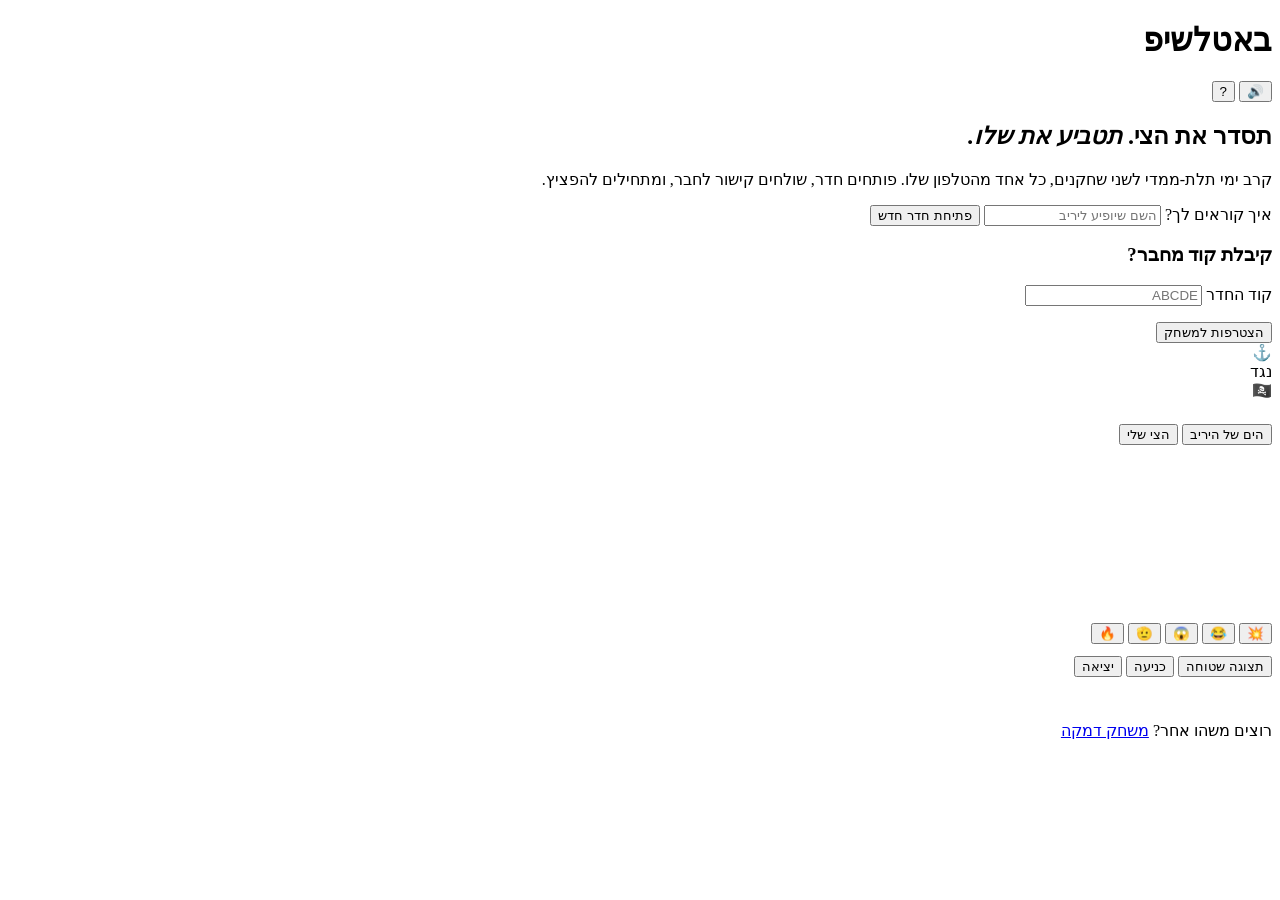
==== battleship/index.html @ 6ab51297 "Battleship: page, 3D styles, rules engine" ====
<!DOCTYPE html>
<html lang="he" dir="rtl">
<head>
<meta charset="utf-8">
<meta name="viewport" content="width=device-width, initial-scale=1, viewport-fit=cover">
<meta name="theme-color" content="#06121c">
<title>באטלשיפ</title>
<meta name="description" content="באטלשיפ תלת-ממדי אונליין לשני שחקנים, כל אחד מהטלפון שלו. בלי הרשמה.">
<link rel="preconnect" href="https://fonts.googleapis.com">
<link rel="preconnect" href="https://fonts.gstatic.com" crossorigin>
<link href="https://fonts.googleapis.com/css2?family=Secular+One&family=Rubik:wght@400;500;700&display=swap" rel="stylesheet">
<link rel="stylesheet" href="style.css">
</head>
<body>
<div class="wrap">
  <header class="top">
    <h1 class="logo"><span class="radar-dot" aria-hidden="true"></span>באטלשיפ</h1>
    <div class="row" style="flex-wrap:nowrap">
      <button class="icon-btn" id="soundBtn" aria-pressed="true" aria-label="צלילים">🔊</button>
      <button class="icon-btn" id="rulesBtn" aria-label="חוקי המשחק">?</button>
    </div>
  </header>

  <!-- HOME -->
  <main id="home" class="wrap" style="padding:0">
    <section class="hero">
      <h2>תסדר את הצי. <em>תטביע את שלו.</em></h2>
      <p>קרב ימי תלת-ממדי לשני שחקנים, כל אחד מהטלפון שלו. פותחים חדר, שולחים קישור לחבר, ומתחילים להפציץ.</p>
    </section>
    <div class="hero-sea" aria-hidden="true"><div class="wave"></div><div class="boat"></div><div class="wave w2"></div></div>
    <div class="card">
      <label class="f" for="nameIn">איך קוראים לך?
        <input class="t" id="nameIn" maxlength="16" autocomplete="nickname" placeholder="השם שיופיע ליריב">
      </label>
      <button class="btn btn-primary" id="createBtn">פתיחת חדר חדש</button>
    </div>
    <div class="card">
      <h3>קיבלת קוד מחבר?</h3>
      <label class="f" for="codeIn">קוד החדר
        <input class="t code" id="codeIn" maxlength="5" autocomplete="off" placeholder="ABCDE" aria-describedby="joinErr">
      </label>
      <p class="err" id="joinErr" role="alert"></p>
      <button class="btn btn-ghost" id="joinBtn">הצטרפות למשחק</button>
    </div>
  </main>

  <!-- GAME -->
  <main id="game" hidden style="display:flex;flex-direction:column;gap:12px">
    <div class="banner" id="waitBanner" hidden>
      <div class="share">
        <p>שלח לחבר את הקישור או את הקוד:</p>
        <div class="bigcode" id="bigCode">-----</div>
        <div class="row">
          <button class="btn btn-primary" id="shareBtn">שליחת קישור</button>
          <button class="btn btn-ghost" id="copyBtn">העתקת קישור</button>
        </div>
        <p class="hint">בינתיים אפשר כבר לסדר את הצי.</p>
      </div>
    </div>

    <div class="players">
      <div class="pl" id="plMe"><span class="flag" aria-hidden="true">⚓</span><div class="who"><span class="nm"></span><span class="sub"><span class="online"></span><span class="st"></span></span></div></div>
      <span class="vs" aria-hidden="true">נגד</span>
      <div class="pl" id="plOpp"><span class="flag" aria-hidden="true">🏴‍☠️</span><div class="who"><span class="nm"></span><span class="sub"><span class="online"></span><span class="st"></span></span></div></div>
    </div>

    <div class="status" id="status" aria-live="polite"></div>

    <div class="tabs" role="tablist" aria-label="איזה לוח להציג">
      <button role="tab" id="tabEnemy" aria-selected="false" aria-controls="stage">הים של היריב</button>
      <button role="tab" id="tabMine" aria-selected="true" aria-controls="stage">הצי שלי</button>
    </div>

    <div class="stage" id="stage" role="tabpanel">
      <div class="scene">
        <div class="board3d" id="board3d">
          <div class="rim" aria-hidden="true"></div>
          <div class="water" aria-hidden="true"></div>
          <div class="coords x" id="coordX" aria-hidden="true"></div>
          <div class="coords y" id="coordY" aria-hidden="true"></div>
          <div class="grid" id="grid" role="grid" aria-label="לוח"></div>
          <div class="radar" aria-hidden="true"></div>
          <div class="ships" id="ships" aria-hidden="true"></div>
          <div class="marks" id="marks" aria-hidden="true"></div>
          <div class="shells" id="shells" aria-hidden="true"></div>
        </div>
      </div>
      <canvas class="fx" id="fx" aria-hidden="true"></canvas>
    </div>

    <div class="panel" id="placePanel" hidden>
      <h3>סדר את הצי: בחר אונייה ולחץ על הלוח</h3>
      <div class="dock" id="dock"></div>
      <div class="row">
        <button class="btn btn-ghost" id="rotateBtn">⟳ סיבוב</button>
        <button class="btn btn-ghost" id="randomBtn">🎲 סידור אקראי</button>
        <button class="btn btn-ghost" id="clearBtn">ניקוי</button>
      </div>
      <button class="btn btn-sonar" id="readyBtn" disabled>הצי מוכן, לקרב!</button>
    </div>

    <div class="panel firebar" id="fireBar" hidden>
      <div class="target" id="targetLbl">בחר משבצת בים של היריב</div>
      <button class="btn btn-primary btn-fire" id="fireBtn" disabled>אש! 💥</button>
    </div>

    <div class="fleets" id="fleets" hidden>
      <div class="fleet" id="fleetMine"><h4>הצי שלי</h4></div>
      <div class="fleet" id="fleetOpp"><h4>הצי של היריב</h4></div>
    </div>
    <div class="stats" id="stats" hidden>
      <span>יריות: <b id="stShots">0</b></span>
      <span>פגיעות: <b id="stHits">0</b></span>
      <span>דיוק: <b id="stAcc">0%</b></span>
    </div>

    <div class="react" id="react" aria-label="תגובות ליריב">
      <button data-e="💥" aria-label="בום">💥</button>
      <button data-e="😂" aria-label="צוחק">😂</button>
      <button data-e="😱" aria-label="בהלם">😱</button>
      <button data-e="🫡" aria-label="הצדעה">🫡</button>
      <button data-e="🔥" aria-label="אש">🔥</button>
    </div>

    <div class="actions">
      <button class="btn btn-ghost" id="flatBtn" aria-pressed="false">תצוגה שטוחה</button>
      <button class="btn btn-danger" id="resignBtn">כניעה</button>
      <button class="btn btn-ghost" id="leaveBtn">יציאה</button>
    </div>
    <p class="hint" id="roomHint" style="text-align:center"></p>
  </main>

  <footer>רוצים משהו אחר? <a href="../">משחק דמקה</a></footer>
</div>

<div id="live" class="sr" aria-live="assertive"></div>

<dialog id="rulesDlg" aria-labelledby="rulesH">
  <h2 id="rulesH">איך משחקים</h2>
  <ul>
    <li>לכל שחקן לוח של 10×10 וצי של 5 אוניות: נושאת מטוסים (5), ספינת קרב (4), משחתת (3), צוללת (3) וסיירת (2).</li>
    <li>מסדרים את האוניות לאורך או לרוחב, בלי חפיפה. אפשר לסדר לבד או אקראית.</li>
    <li>יורים בתורות, ירייה אחת בכל תור. היריב עונה אוטומטית: פגיעה 🔥 או החטאה 💧.</li>
    <li>כשכל המשבצות של אונייה נפגעו, היא טובעת וכולם רואים איזו אונייה זו.</li>
    <li>מי שמטביע ראשון את כל הצי של היריב מנצח.</li>
    <li>הוגנות: לפני הקרב כל טלפון נועל את הסידור שלו בחותמת סודית. בסוף המשחק הסידור נחשף, והאתר בודק שאף אחד לא שיקר.</li>
  </ul>
  <p class="hint">משחקים: בתור שלך לוחצים על משבצת בים של היריב כדי לכוון, ואז על "אש!". אפשר גם עם מקלדת: חצים ו-Enter.</p>
  <form method="dialog"><button class="btn btn-primary" style="width:100%">הבנתי</button></form>
</dialog>

<dialog id="endDlg" aria-labelledby="endH">
  <h2 id="endH" class="sr">סוף המשחק</h2>
  <div class="result-big" id="endBig"></div>
  <p id="endText" style="text-align:center;margin:0 0 6px"></p>
  <p class="verify" id="verifyTxt"></p>
  <div class="row">
    <button class="btn btn-primary" id="rematchBtn">משחק חוזר</button>
    <button class="btn btn-ghost" id="endClose">לראות את הלוח</button>
  </div>
</dialog>

<dialog id="confirmDlg" aria-labelledby="confirmH">
  <h2 id="confirmH">בטוח?</h2>
  <p id="confirmText"></p>
  <div class="row">
    <button class="btn btn-danger" id="confirmYes">כן</button>
    <button class="btn btn-ghost" id="confirmNo">לא</button>
  </div>
</dialog>

<div class="toast" id="toast" role="status" hidden></div>

<script src="game.js"></script>
<script src="app.js"></script>
</body>
</html>
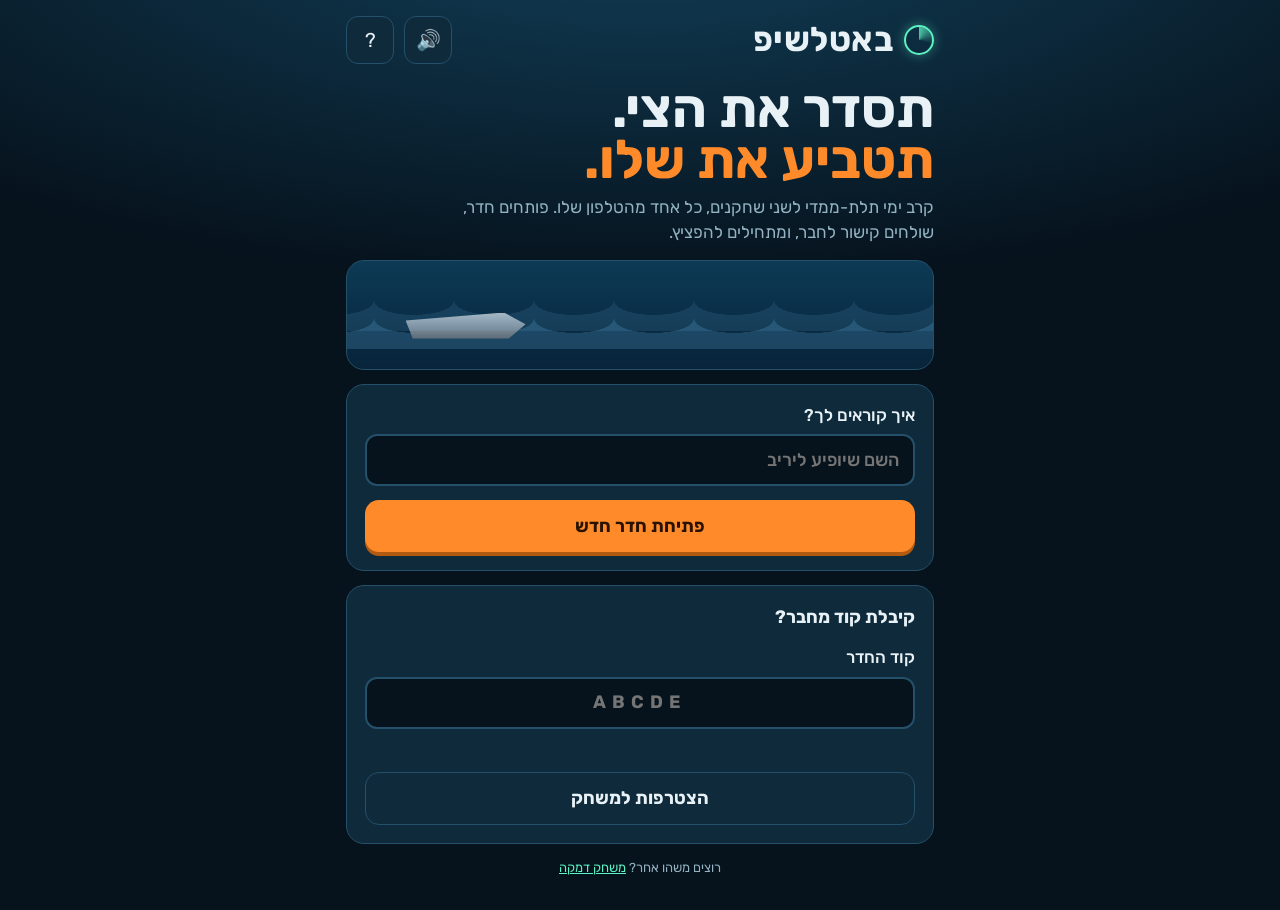
==== commit ec3070d3: "Battleship: weapons bar UI and styles" ====
--- a/battleship/index.html
+++ b/battleship/index.html
@@ -99,9 +99,13 @@
       <button class="btn btn-sonar" id="readyBtn" disabled>הצי מוכן, לקרב!</button>
     </div>
 
-    <div class="panel firebar" id="fireBar" hidden>
-      <div class="target" id="targetLbl">בחר משבצת בים של היריב</div>
-      <button class="btn btn-primary btn-fire" id="fireBtn" disabled>אש! 💥</button>
+    <div class="panel" id="fireBar" hidden>
+      <div class="weapons" id="weapons" role="radiogroup" aria-label="בחירת נשק"></div>
+      <div class="firebar">
+        <div class="target" id="targetLbl">בחר משבצת בים של היריב</div>
+        <button class="btn btn-ghost" id="dirBtn" hidden>↔ לרוחב</button>
+        <button class="btn btn-primary btn-fire" id="fireBtn" disabled>אש! 💥</button>
+      </div>
     </div>
 
     <div class="fleets" id="fleets" hidden>
@@ -140,7 +144,14 @@
   <ul>
     <li>לכל שחקן לוח של 10×10 וצי של 5 אוניות: נושאת מטוסים (5), ספינת קרב (4), משחתת (3), צוללת (3) וסיירת (2).</li>
     <li>מסדרים את האוניות לאורך או לרוחב, בלי חפיפה. אפשר לסדר לבד או אקראית.</li>
-    <li>יורים בתורות, ירייה אחת בכל תור. היריב עונה אוטומטית: פגיעה 🔥 או החטאה 💧.</li>
+    <li>יורים בתורות. היריב עונה אוטומטית: פגיעה 🔥 או החטאה 💧. <b>פגיעה בירייה רגילה = עוד ירייה.</b></li>
+    <li><b>נשק מיוחד</b> (במקום ירייה רגילה):
+      ✈️ מתקפה אווירית: 5 משבצות בצורת + (פעמיים) ·
+      🚀 טיל טומהוק: ריבוע 3×3 (פעם אחת) ·
+      💥 טילי אפאצ'י: 3 משבצות בקו (פעמיים) ·
+      🌊 טורפדו: שוחה לאורך שורה או טור עד האונייה הראשונה (פעמיים) ·
+      📡 סונאר: בודק אם יש אונייה בריבוע 3×3 בלי לירות (פעמיים).</li>
+    <li>כל נשק שייך לאונייה: נושאת המטוסים, ספינת הקרב, המשחתת, הצוללת והסיירת. כשהאונייה טובעת, הנשק שלה אובד.</li>
     <li>כשכל המשבצות של אונייה נפגעו, היא טובעת וכולם רואים איזו אונייה זו.</li>
     <li>מי שמטביע ראשון את כל הצי של היריב מנצח.</li>
     <li>הוגנות: לפני הקרב כל טלפון נועל את הסידור שלו בחותמת סודית. בסוף המשחק הסידור נחשף, והאתר בודק שאף אחד לא שיקר.</li>
--- a/battleship/style.css
+++ b/battleship/style.css
@@ -0,0 +1,274 @@
+/* Direction: a naval war room at night. Deep ocean under a tilted 3D camera, sonar-green
+   instrument glow, steel-grey ships, and one signal-orange accent for "fire here". */
+@property --ang { syntax: "<angle>"; initial-value: 0deg; inherits: false; }
+:root {
+  --abyss: #06121c;
+  --deep: #0a1f2e;
+  --panel: #0f2a3b;
+  --panel-2: #143649;
+  --line: #24506a;
+  --text: #e8f1f5;
+  --muted: #93b3c2;
+  --sonar: #5cf2c3;
+  --accent: #ff8a2a;
+  --accent-ink: #2a1200;
+  --danger: #ff4d3d;
+  --sea-1: #0b4a6e;
+  --sea-2: #0a3654;
+  --steel: #7f8f9c;
+  --display: "Secular One", "Rubik", system-ui, sans-serif;
+  --body: "Rubik", system-ui, -apple-system, "Segoe UI", Arial, sans-serif;
+  --tilt: 32deg;
+  --cs: 34px;
+  color-scheme: dark;
+}
+:root.flat { --tilt: 0deg; }
+* { box-sizing: border-box; }
+html, body { height: 100%; margin: 0; }
+html { overflow-x: hidden; }
+body {
+  background: radial-gradient(130% 70% at 50% -10%, #12405a 0%, var(--abyss) 60%) fixed, var(--abyss);
+  color: var(--text); font-family: var(--body); font-size: 17px; line-height: 1.5;
+  -webkit-tap-highlight-color: transparent; overflow-x: hidden;
+  padding: env(safe-area-inset-top) env(safe-area-inset-right) env(safe-area-inset-bottom) env(safe-area-inset-left);
+}
+button { font: inherit; color: inherit; }
+:focus-visible { outline: 3px solid var(--sonar); outline-offset: 2px; }
+.sr { position: absolute; width: 1px; height: 1px; overflow: hidden; clip: rect(0 0 0 0); white-space: nowrap; }
+[hidden] { display: none !important; }
+.wrap { max-width: 620px; margin: 0 auto; padding: 16px 16px 32px; display: flex; flex-direction: column; gap: 14px; min-height: 100%; }
+header.top { display: flex; align-items: center; justify-content: space-between; gap: 12px; }
+.logo { font-family: var(--display); font-size: 34px; line-height: 1; margin: 0; display: flex; align-items: center; gap: 10px; letter-spacing: .5px; }
+.logo .radar-dot { width: 30px; height: 30px; border-radius: 50%; border: 2px solid var(--sonar); position: relative; overflow: hidden; box-shadow: 0 0 12px rgba(92,242,195,.4); }
+.logo .radar-dot::after { content: ""; position: absolute; inset: 0; background: conic-gradient(from 0deg, rgba(92,242,195,.8), transparent 30%); animation: rot 2.4s linear infinite; }
+@keyframes rot { to { transform: rotate(360deg); } }
+.icon-btn { min-width: 48px; min-height: 48px; border-radius: 12px; border: 1px solid var(--line); background: var(--panel); display: inline-grid; place-items: center; cursor: pointer; font-size: 20px; text-decoration: none; color: var(--text); }
+.btn { min-height: 52px; padding: 12px 20px; border-radius: 14px; border: 0; cursor: pointer; font-weight: 700; font-size: 18px; display: inline-flex; align-items: center; justify-content: center; gap: 8px; transition: transform .12s; }
+.btn:active { transform: scale(.97); }
+.btn-primary { background: var(--accent); color: var(--accent-ink); box-shadow: 0 4px 0 #b25a0f; }
+.btn-sonar { background: var(--sonar); color: #00281c; box-shadow: 0 4px 0 #2a9e7c; }
+.btn-ghost { background: var(--panel); border: 1px solid var(--line); }
+.btn-danger { background: transparent; border: 1px solid var(--danger); color: var(--danger); }
+.btn[disabled] { opacity: .45; cursor: not-allowed; }
+.row { display: flex; gap: 10px; flex-wrap: wrap; }
+.row > .btn { flex: 1 1 120px; }
+
+/* home */
+.hero h2 { font-family: var(--display); font-size: 54px; line-height: .95; margin: 6px 0 8px; text-wrap: balance; }
+.hero h2 em { font-style: normal; color: var(--accent); }
+.hero p { margin: 0; color: var(--muted); max-width: 46ch; }
+.card { background: var(--panel); border: 1px solid var(--line); border-radius: 18px; padding: 18px; display: grid; gap: 14px; }
+.card h3 { margin: 0; font-size: 18px; }
+label.f { display: grid; gap: 6px; font-weight: 500; }
+input.t { min-height: 52px; border-radius: 12px; border: 2px solid var(--line); background: var(--abyss); color: var(--text); padding: 10px 14px; font: inherit; font-size: 18px; width: 100%; }
+input.t:focus { border-color: var(--sonar); outline: none; }
+input.code { text-transform: uppercase; letter-spacing: 6px; font-weight: 700; text-align: center; direction: ltr; }
+.hint { color: var(--muted); font-size: 15px; margin: 0; }
+.err { color: var(--danger); font-size: 15px; margin: 0; min-height: 1em; }
+.hero-sea { height: 110px; border-radius: 18px; overflow: hidden; position: relative; background: linear-gradient(180deg, #0d3a55, #07243a); border: 1px solid var(--line); }
+.hero-sea .wave { position: absolute; left: -50%; width: 200%; height: 60px; bottom: -10px; background: radial-gradient(40px 14px at 40px 0, transparent 98%, rgba(120,200,255,.18) 100%) 0 0 / 80px 30px repeat-x; animation: waveX 6s linear infinite; }
+.hero-sea .wave.w2 { bottom: 8px; opacity: .6; animation-duration: 9s; animation-direction: reverse; }
+.hero-sea .boat { position: absolute; bottom: 30px; left: 10%; width: 120px; height: 26px; background: linear-gradient(#a9b6c0, #5c6b77); clip-path: polygon(0 30%, 82% 0, 100% 45%, 86% 100%, 6% 100%); animation: sail 14s ease-in-out infinite alternate, bob 2.6s ease-in-out infinite; }
+.hero-sea .boat::before { content: ""; position: absolute; left: 30%; top: -14px; width: 26px; height: 16px; background: #c6d1d9; }
+@keyframes waveX { to { transform: translateX(80px); } }
+@keyframes sail { to { left: 62%; } }
+
+/* players */
+.players { display: grid; grid-template-columns: 1fr auto 1fr; gap: 8px; }
+.pl { background: var(--panel); border: 2px solid var(--line); border-radius: 14px; padding: 8px 10px; display: flex; align-items: center; gap: 10px; min-width: 0; transition: border-color .3s, box-shadow .3s; }
+.pl.turn { border-color: var(--accent); box-shadow: 0 0 0 3px rgba(255,138,42,.2), 0 0 22px rgba(255,138,42,.25); }
+.pl .flag { width: 26px; height: 26px; border-radius: 8px; display: grid; place-items: center; font-size: 15px; background: var(--panel-2); flex: none; }
+.pl .who { display: grid; min-width: 0; line-height: 1.2; }
+.pl .nm { font-weight: 700; white-space: nowrap; overflow: hidden; text-overflow: ellipsis; }
+.pl .sub { font-size: 13px; color: var(--muted); display: flex; gap: 6px; align-items: center; }
+.online { width: 8px; height: 8px; border-radius: 50%; background: #5d7472; display: inline-block; }
+.online.on { background: var(--sonar); animation: onl 2s infinite; }
+@keyframes onl { 70% { box-shadow: 0 0 0 6px rgba(92,242,195,0); } 0% { box-shadow: 0 0 0 0 rgba(92,242,195,.6); } }
+.vs { font-family: var(--display); color: var(--muted); align-self: center; }
+.status { text-align: center; font-weight: 700; font-size: 18px; min-height: 28px; display: flex; gap: 8px; align-items: center; justify-content: center; flex-wrap: wrap; }
+.status .pill { background: var(--accent); color: var(--accent-ink); border-radius: 999px; padding: 2px 12px; font-size: 15px; }
+.status.flash { animation: stFlash .6s ease; }
+@keyframes stFlash { 30% { transform: scale(1.12); color: var(--accent); } }
+
+/* view tabs */
+.tabs { display: grid; grid-template-columns: 1fr 1fr; background: var(--panel); border: 1px solid var(--line); border-radius: 14px; padding: 4px; gap: 4px; }
+.tabs button { min-height: 44px; border: 0; border-radius: 10px; background: transparent; color: var(--muted); font-weight: 700; cursor: pointer; }
+.tabs button[aria-selected="true"] { background: var(--panel-2); color: var(--text); box-shadow: inset 0 0 0 1px var(--line); }
+
+/* ===================== 3D SEA ===================== */
+.stage { position: relative; overflow: hidden; padding: 10px 6px 6px; margin: 0 -6px; border-radius: 18px; }
+.scene { perspective: 1100px; perspective-origin: 50% -20%; padding: 14px 22px 4px; }
+.board3d { position: relative; width: 100%; aspect-ratio: 1; direction: ltr; transform-style: preserve-3d; transform: rotateX(var(--tilt)); transform-origin: 50% 60%; transition: transform .6s cubic-bezier(.3,.8,.3,1); }
+.board3d.swap { animation: swapIn .55s cubic-bezier(.3,.8,.3,1); }
+@keyframes swapIn { from { transform: rotateX(var(--tilt)) rotateZ(-8deg) scale(.86); opacity: .3; } }
+.rim { position: absolute; inset: -10px; pointer-events: none; border-radius: 14px; background: linear-gradient(160deg, #3b4e5c, #18242d); transform: translateZ(-6px); box-shadow: 0 40px 60px rgba(0,0,0,.6), inset 0 2px 0 rgba(255,255,255,.18); }
+.rim::after { content: ""; position: absolute; left: 10px; right: 10px; bottom: -14px; height: 14px; background: linear-gradient(#14202a, #0a1218); transform-origin: top; transform: rotateX(-90deg); }
+.water { position: absolute; inset: 0; border-radius: 6px; overflow: hidden; pointer-events: none; transform: translateZ(-1px);
+  background:
+    radial-gradient(60% 40% at 30% 20%, rgba(120,220,255,.18), transparent),
+    linear-gradient(170deg, var(--sea-1), var(--sea-2) 70%, #072a42); }
+.water::before, .water::after { content: ""; position: absolute; inset: -50%;
+  background: repeating-radial-gradient(circle at 30% 40%, rgba(255,255,255,0) 0 18px, rgba(170,230,255,.07) 19px 21px, rgba(255,255,255,0) 22px 40px);
+  animation: caustic 14s linear infinite; }
+.water::after { background: repeating-radial-gradient(circle at 70% 60%, rgba(255,255,255,0) 0 26px, rgba(170,230,255,.06) 27px 29px, rgba(255,255,255,0) 30px 52px); animation-duration: 19s; animation-direction: reverse; }
+@keyframes caustic { to { transform: translate(12%, 8%) rotate(10deg); } }
+.grid { position: absolute; inset: 0; transform: translateZ(.5px); display: grid; grid-template-columns: repeat(10, 1fr); grid-template-rows: repeat(10, 1fr); transform-style: preserve-3d; }
+.cell { border: 0; padding: 0; margin: 0; background: transparent; position: relative; cursor: pointer; box-shadow: inset 0 0 0 .5px rgba(150,220,255,.18); }
+.cell:focus-visible { outline: 3px solid #fff; outline-offset: -3px; z-index: 2; }
+.cell.aim { background: radial-gradient(circle, rgba(255,138,42,.35), rgba(255,138,42,.05) 70%); }
+.cell.aim::before, .cell.aim::after { content: ""; position: absolute; inset: 12%; border: 2px solid var(--accent); border-radius: 50%; animation: aimPulse 1s ease-in-out infinite; }
+.cell.aim::after { inset: 44% -10%; border: 0; border-top: 2px solid var(--accent); border-radius: 0; animation: none; box-shadow: 0 0 0 0 transparent; }
+@keyframes aimPulse { 50% { transform: scale(.75); } }
+.cell.ghost-ok { background: rgba(92,242,195,.28); }
+.cell.ghost-bad { background: rgba(255,77,61,.32); }
+.cell.pending::before { content: ""; position: absolute; inset: 30%; border-radius: 50%; background: var(--accent); animation: blink .6s infinite alternate; }
+@keyframes blink { to { opacity: .2; } }
+.coords { position: absolute; display: grid; pointer-events: none; font-size: 10px; font-weight: 700; color: rgba(190,230,255,.75); }
+.coords.x { left: 0; right: 0; top: -16px; height: 14px; grid-template-columns: repeat(10, 1fr); text-align: center; }
+.coords.y { top: 0; bottom: 0; left: -16px; width: 14px; grid-template-rows: repeat(10, 1fr); align-items: center; text-align: center; }
+.radar { position: absolute; inset: 0; pointer-events: none; border-radius: 6px; overflow: hidden; opacity: 0; transition: opacity .5s; transform: translateZ(1px); }
+.radar::before { content: ""; position: absolute; inset: -40%; background: conic-gradient(from var(--ang), rgba(92,242,195,.0) 0 80%, rgba(92,242,195,.22) 97%, rgba(160,255,220,.5) 100%); animation: sweep 3.2s linear infinite; }
+@keyframes sweep { to { --ang: 360deg; } }
+.board3d.targeting .radar { opacity: 1; }
+
+/* ships */
+.ships, .marks, .shells { position: absolute; inset: 0; transform-style: preserve-3d; pointer-events: none; }
+.ship { position: absolute; transform-style: preserve-3d; transition: left .25s, top .25s; }
+.ship .hullbox { position: absolute; left: 0; top: 0; height: var(--cs); transform-style: preserve-3d; transform-origin: calc(var(--cs) / 2) calc(var(--cs) / 2); animation: shipBob 3.4s ease-in-out infinite; }
+.ship.v .hullbox { transform: rotateZ(90deg); }
+.ship .wake { position: absolute; inset: 14% -6%; border-radius: 50%; background: radial-gradient(closest-side, rgba(0,20,35,.55), transparent); }
+.ship .slab { position: absolute; inset: 12% 2%; clip-path: polygon(0 18%, 6% 0, 80% 0, 100% 50%, 80% 100%, 6% 100%, 0 82%); }
+.ship .deck { position: absolute; inset: 12% 2%; clip-path: polygon(0 18%, 6% 0, 80% 0, 100% 50%, 80% 100%, 6% 100%, 0 82%);
+  background: linear-gradient(180deg, #b7c3cc, #8a98a4 55%, #6f7d89); transform: translateZ(9px); box-shadow: inset 0 0 0 2px rgba(255,255,255,.2); }
+.ship .deck::after { content: ""; position: absolute; left: 6%; right: 22%; top: 48%; height: 2px; background: rgba(40,55,66,.35); }
+.ship .part { position: absolute; transform-style: preserve-3d; }
+.ship .part i { position: absolute; inset: 0; border-radius: inherit; }
+.ship .tower i { background: #c9d3da; }
+.ship .tower i:nth-child(1) { transform: translateZ(10px); background: #6f7d89; }
+.ship .tower i:nth-child(2) { transform: translateZ(13px); background: #8796a2; }
+.ship .tower i:nth-child(3) { transform: translateZ(16px); background: #a7b3bd; }
+.ship .tower i:nth-child(4) { transform: translateZ(19px); background: #d4dde3; box-shadow: inset 0 -3px 0 rgba(40,60,80,.5); }
+.ship .gun { border-radius: 50%; }
+.ship .gun i:nth-child(1) { transform: translateZ(10px); background: #55636e; }
+.ship .gun i:nth-child(2) { transform: translateZ(13px); background: #9aa7b1; }
+.ship .gun b { position: absolute; left: 50%; top: 42%; width: 85%; height: 16%; background: #3f4a53; transform: translateZ(13px); border-radius: 2px; }
+.ship .runway { position: absolute; left: 4%; right: 18%; top: 30%; height: 40%; transform: translateZ(9.5px); background: repeating-linear-gradient(90deg, rgba(255,255,255,.55) 0 8px, transparent 8px 16px) center / 100% 2px no-repeat, #5d6a74; border-radius: 2px; }
+.ship.selected .deck { box-shadow: inset 0 0 0 2px var(--sonar), 0 0 14px rgba(92,242,195,.8); background: linear-gradient(180deg, #d4fff1, #8fd9c1); }
+.ship.hit-any .deck { background: linear-gradient(180deg, #a7a39d, #7a746d 60%, #5a544e); }
+.ship.sunk .hullbox { animation: sink 2.4s cubic-bezier(.4,.1,.6,1) forwards; }
+.ship.sunk .deck { background: linear-gradient(180deg, #4b4540, #2b2724); }
+.ship.sunk.instant .hullbox { animation: none; transform: translateZ(-7px) rotateX(10deg); opacity: .75; }
+.ship.sunk.instant.v .hullbox { transform: rotateZ(90deg) translateZ(-7px) rotateX(10deg); }
+.ship.enemy .deck { background: linear-gradient(180deg, #a8483d, #6b2a23 60%, #4a1d18); }
+.ship.reveal { opacity: .55; }
+.ship.reveal .deck { background: repeating-linear-gradient(45deg, rgba(255,255,255,.15) 0 4px, transparent 4px 8px), linear-gradient(#8a98a4, #5e6b76); }
+@keyframes shipBob { 50% { transform: translateZ(1.5px) rotateX(1.5deg); } }
+.ship.v .hullbox { animation-name: shipBobV; }
+@keyframes shipBobV { 0%, 100% { transform: rotateZ(90deg); } 50% { transform: rotateZ(90deg) translateZ(1.5px) rotateY(1.5deg); } }
+@keyframes sink { 0% { opacity: 1; } 100% { transform: translateZ(-7px) rotateX(10deg) rotateZ(4deg); opacity: .75; } }
+.ship.v.sunk .hullbox { animation-name: sinkV; }
+@keyframes sinkV { 100% { transform: rotateZ(90deg) translateZ(-7px) rotateX(10deg); opacity: .75; } }
+
+/* marks */
+.mark { position: absolute; width: calc(100% / 10); height: calc(100% / 10); transform-style: preserve-3d; }
+.mark.miss .peg { position: absolute; left: 36%; top: 36%; width: 28%; height: 28%; border-radius: 50%; background: radial-gradient(circle at 35% 30%, #fff, #c9dbe6 60%, #7f98a8); transform: translateZ(4px); box-shadow: 0 0 0 2px rgba(0,0,0,.25); }
+.mark.miss .rip { position: absolute; inset: 20%; border-radius: 50%; border: 1.5px solid rgba(210,240,255,.5); animation: ripple 2.6s ease-out infinite; }
+.mark.miss .rip + .rip { animation-delay: 1.3s; }
+@keyframes ripple { from { transform: scale(.4); opacity: 1; } to { transform: scale(1.4); opacity: 0; } }
+.mark.hit .scorch { position: absolute; inset: 12%; border-radius: 50%; background: radial-gradient(closest-side, rgba(30,10,5,.8), rgba(255,60,30,.25) 70%, transparent); transform: translateZ(10.5px); }
+.mark.hit .x { position: absolute; inset: 22%; transform: translateZ(11px); }
+.mark.hit .x::before, .mark.hit .x::after { content: ""; position: absolute; left: 44%; top: -8%; width: 12%; height: 116%; background: var(--danger); border-radius: 2px; transform: rotate(45deg); box-shadow: 0 0 6px rgba(255,77,61,.9); }
+.mark.hit .x::after { transform: rotate(-45deg); }
+.bill { position: absolute; left: 50%; bottom: 50%; transform-origin: 50% 100%; transform: translateX(-50%) translateZ(11px) rotateX(calc(-1 * var(--tilt))); pointer-events: none; }
+.flame { width: calc(var(--cs) * .62); height: calc(var(--cs) * .95); }
+.flame i { position: absolute; left: 50%; bottom: 0; border-radius: 50% 50% 45% 45% / 65% 65% 35% 35%; transform: translateX(-50%); transform-origin: 50% 100%; animation: flick .32s ease-in-out infinite alternate; mix-blend-mode: screen; }
+.flame i:nth-child(1) { width: 100%; height: 100%; background: radial-gradient(ellipse at 50% 80%, rgba(255,90,20,.95), rgba(255,40,0,.0) 70%); }
+.flame i:nth-child(2) { width: 70%; height: 75%; background: radial-gradient(ellipse at 50% 80%, rgba(255,190,60,1), rgba(255,120,0,0) 70%); animation-duration: .23s; }
+.flame i:nth-child(3) { width: 38%; height: 45%; background: radial-gradient(ellipse at 50% 80%, #fff6c8, rgba(255,220,120,0) 70%); animation-duration: .17s; }
+@keyframes flick { from { transform: translateX(-50%) scale(.92, .86) skewX(-3deg); } to { transform: translateX(-50%) scale(1.05, 1.08) skewX(3deg); } }
+.smoke { width: calc(var(--cs) * .5); height: calc(var(--cs) * 1.6); }
+.smoke i { position: absolute; left: 50%; bottom: 30%; width: 60%; aspect-ratio: 1; border-radius: 50%; background: radial-gradient(closest-side, rgba(60,60,64,.55), transparent); animation: smoke 2.4s linear infinite; }
+.smoke i:nth-child(2) { animation-delay: .8s; }
+.smoke i:nth-child(3) { animation-delay: 1.6s; }
+@keyframes smoke { from { transform: translate(-50%, 0) scale(.5); opacity: .9; } to { transform: translate(-20%, -260%) scale(1.8); opacity: 0; } }
+
+/* falling shell */
+.shell { position: absolute; width: calc(100% / 10); height: calc(100% / 10); transform-style: preserve-3d; }
+.shell .bill { animation: fall .62s cubic-bezier(.55,0,1,.45) forwards; }
+.shell .bomb { width: calc(var(--cs) * .34); height: calc(var(--cs) * .9); border-radius: 50% 50% 40% 40%; background: linear-gradient(90deg, #3a3f44, #9aa4ac 45%, #3a3f44); box-shadow: 0 -18px 18px -6px rgba(255,170,80,.0); }
+.shell .bomb::after { content: ""; position: absolute; left: 20%; right: 20%; top: -160%; height: 160%; background: linear-gradient(rgba(255,220,160,0), rgba(255,180,90,.75)); border-radius: 50%; filter: blur(2px); }
+@keyframes fall { from { transform: translateX(-50%) translateZ(420px) rotateX(calc(-1 * var(--tilt))) rotate(180deg); } to { transform: translateX(-50%) translateZ(12px) rotateX(calc(-1 * var(--tilt))) rotate(180deg); } }
+
+.fx { position: absolute; inset: 0; width: 100%; height: 100%; pointer-events: none; z-index: 5; }
+.stage.shake { animation: shake .45s cubic-bezier(.36,.07,.19,.97); }
+.stage.shake-big { animation: shake .8s cubic-bezier(.36,.07,.19,.97); }
+@keyframes shake { 10%, 90% { transform: translate(-1px, 1px); } 20%, 80% { transform: translate(4px, -2px); } 30%, 50%, 70% { transform: translate(-7px, 3px) rotate(-.5deg); } 40%, 60% { transform: translate(7px, -2px) rotate(.5deg); } }
+.banner-big { position: absolute; left: 50%; top: 38%; transform: translate(-50%, -50%); font-family: var(--display); font-size: clamp(34px, 11vw, 64px); white-space: nowrap; color: var(--accent); text-shadow: 0 4px 0 #6a2c00, 0 0 30px rgba(255,138,42,.8); pointer-events: none; z-index: 6; animation: bigIn 1.5s cubic-bezier(.3,1.5,.5,1) forwards; }
+.banner-big.miss { color: #bfe6ff; text-shadow: 0 4px 0 #0a3654, 0 0 24px rgba(150,220,255,.7); font-size: 48px; }
+@keyframes bigIn { 0% { transform: translate(-50%,-50%) scale(.2) rotate(-10deg); opacity: 0; } 20% { transform: translate(-50%,-50%) scale(1.12) rotate(2deg); opacity: 1; } 75% { transform: translate(-50%,-60%) scale(1); opacity: 1; } 100% { transform: translate(-50%,-85%) scale(.9); opacity: 0; } }
+
+/* placement + fire */
+.panel { background: var(--panel); border: 1px solid var(--line); border-radius: 16px; padding: 12px; display: grid; gap: 10px; }
+.panel h3 { margin: 0; font-size: 16px; }
+.dock { display: grid; grid-template-columns: repeat(auto-fill, minmax(150px, 1fr)); gap: 8px; }
+.dock button { min-height: 48px; border-radius: 12px; border: 2px solid var(--line); background: var(--panel-2); display: flex; align-items: center; justify-content: space-between; gap: 8px; padding: 6px 10px; cursor: pointer; text-align: start; }
+.dock button[aria-pressed="true"] { border-color: var(--sonar); box-shadow: 0 0 12px rgba(92,242,195,.4); }
+.dock button.placed { opacity: .65; }
+.dock .pips { display: flex; gap: 3px; direction: ltr; }
+.dock .pips span { width: 10px; height: 14px; border-radius: 3px; background: var(--steel); }
+.dock button.placed .pips span { background: var(--sonar); }
+.firebar { display: flex; gap: 10px; align-items: center; }
+.firebar .target { flex: 1; font-weight: 700; font-size: 18px; }
+.firebar .target b { color: var(--accent); font-size: 22px; direction: ltr; display: inline-block; }
+.btn-fire { min-width: 140px; font-size: 22px; letter-spacing: 1px; }
+.btn-fire:not([disabled]) { animation: firePulse 1.2s ease-in-out infinite; }
+@keyframes firePulse { 50% { box-shadow: 0 4px 0 #b25a0f, 0 0 22px rgba(255,138,42,.8); } }
+
+/* fleet status */
+.fleets { display: grid; grid-template-columns: 1fr 1fr; gap: 8px; }
+.fleet { background: var(--panel); border: 1px solid var(--line); border-radius: 14px; padding: 10px; display: grid; gap: 6px; font-size: 14px; }
+.fleet h4 { margin: 0; font-size: 14px; color: var(--muted); }
+.fleet .s { display: flex; align-items: center; justify-content: space-between; gap: 6px; }
+.fleet .s.dead { color: var(--muted); text-decoration: line-through; }
+.fleet .hp { display: flex; gap: 2px; direction: ltr; }
+.fleet .hp span { width: 8px; height: 10px; border-radius: 2px; background: var(--sonar); }
+.fleet .hp span.x { background: var(--danger); }
+.fleet .hp span.u { background: var(--steel); opacity: .5; }
+
+.stats { display: flex; justify-content: space-between; color: var(--muted); font-size: 14px; }
+.stats b { color: var(--text); font-variant-numeric: tabular-nums; }
+.actions { display: flex; gap: 8px; flex-wrap: wrap; }
+.actions .btn { flex: 1 1 120px; min-height: 48px; font-size: 16px; }
+.react { display: flex; gap: 8px; justify-content: center; }
+.react button { min-width: 48px; min-height: 48px; border-radius: 50%; border: 1px solid var(--line); background: var(--panel); font-size: 22px; cursor: pointer; }
+.float-emo { position: fixed; font-size: 64px; pointer-events: none; z-index: 50; animation: floatUp 1.8s ease-out forwards; }
+@keyframes floatUp { 0% { transform: translateY(0) scale(.4); opacity: 0; } 15% { opacity: 1; transform: translateY(-20px) scale(1.15); } 100% { transform: translateY(-220px); opacity: 0; } }
+
+.banner { background: var(--panel-2); border: 1px solid var(--line); border-radius: 14px; padding: 12px 14px; }
+.share { display: grid; gap: 10px; text-align: center; }
+.share p { margin: 0; }
+.bigcode { font-weight: 700; font-size: 42px; letter-spacing: 10px; direction: ltr; color: var(--sonar); }
+dialog { border: 1px solid var(--line); border-radius: 20px; background: var(--panel); color: var(--text); padding: 22px; max-width: min(92vw, 460px); width: 100%; }
+dialog[open] { animation: dlgIn .35s cubic-bezier(.3,1.4,.5,1); }
+@keyframes dlgIn { from { transform: translateY(20px) scale(.92); opacity: 0; } }
+dialog::backdrop { background: rgba(2,8,14,.72); backdrop-filter: blur(3px); }
+dialog h2 { font-family: var(--display); font-size: 36px; margin: 0 0 8px; }
+dialog ul { padding-inline-start: 20px; margin: 8px 0; display: grid; gap: 6px; }
+.result-big { font-family: var(--display); font-size: 64px; text-align: center; color: var(--accent); margin: 4px 0; }
+.verify { text-align: center; font-size: 15px; margin: 0 0 12px; }
+.verify.ok { color: var(--sonar); }
+.verify.bad { color: var(--danger); }
+.toast { position: fixed; left: 50%; bottom: calc(20px + env(safe-area-inset-bottom)); transform: translateX(-50%); background: var(--text); color: var(--abyss); padding: 10px 18px; border-radius: 999px; font-weight: 700; z-index: 60; max-width: 90vw; text-align: center; box-shadow: 0 8px 24px rgba(0,0,0,.4); }
+footer { color: var(--muted); font-size: 13px; text-align: center; margin-top: auto; }
+footer a { color: var(--sonar); }
+
+@media (max-width: 400px) {
+  .hero h2 { font-size: 44px; }
+  .pl .sub { display: none; }
+  .fleets { font-size: 13px; }
+}
+@media (prefers-reduced-motion: reduce) {
+  *, *::before, *::after { animation: none !important; transition: none !important; }
+}
+.mark.low .scorch, .mark.low .x { transform: translateZ(1.5px); }
+.mark.low .bill { transform: translateX(-50%) translateZ(1.5px) rotateX(calc(-1 * var(--tilt))); }
